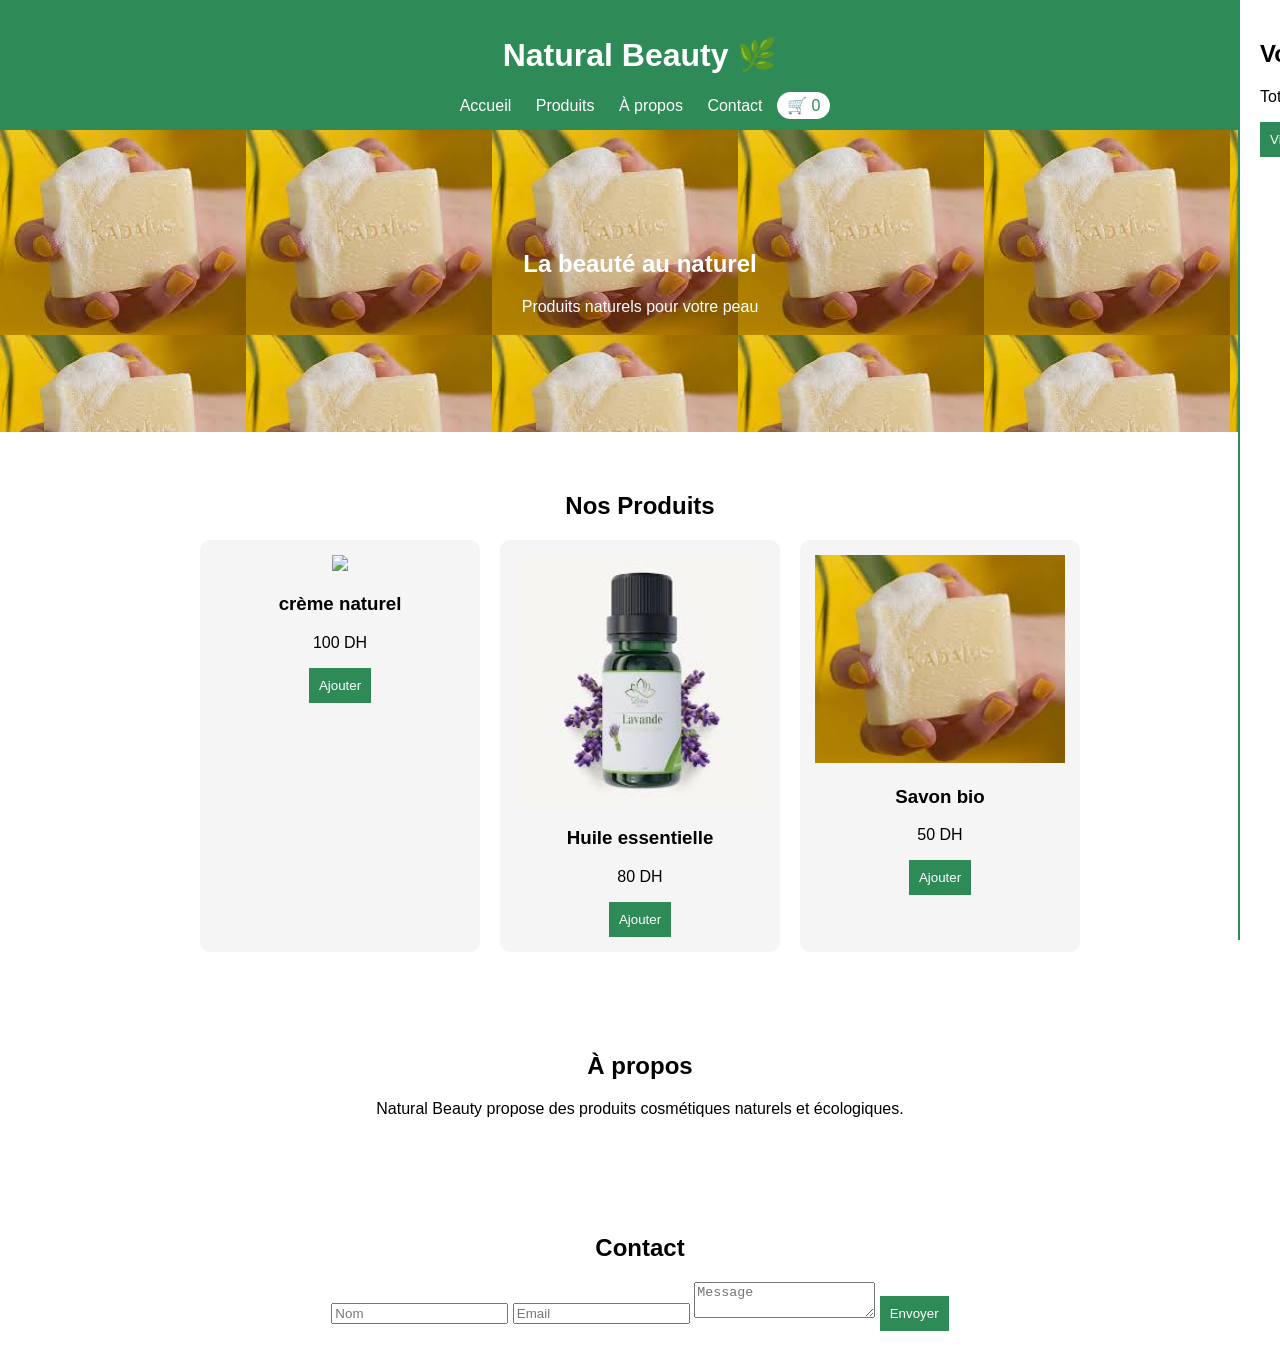
==== index.html @ 03904a3c "Add files via upload" ====
<!DOCTYPE html>
<html lang="fr">
<head>
<meta charset="UTF-8">
<title>Natural Beauty</title>
<link rel="stylesheet" href="style.css">
</head>

<body>

<header>
    <h1>Natural Beauty 🌿</h1>
    <nav>
        <a href="#accueil">Accueil</a>
        <a href="#produits">Produits</a>
        <a href="#apropos">À propos</a>
        <a href="#contact">Contact</a>
        <span id="panier-btn" onclick="togglePanier()">🛒 0</span>
    </nav>
</header>

<section id="accueil" class="hero">
    <h2>La beauté au naturel</h2>
    <p>Produits naturels pour votre peau</p>
</section>

<section id="produits">
    <h2>Nos Produits</h2>

    <div class="produits">

        <div class="card">
            <img src="crème naturel/crème naturel.jpg">
            <h3>crème naturel</h3>
            <p>100 DH</p>
            <button onclick="ajouter('Crème naturel',100)">Ajouter</button>
        </div>

        <div class="card">
            <img src="huile essentiel.jpg">
            <h3>Huile essentielle</h3>
            <p>80 DH</p>
            <button onclick="ajouter('huile essentiel',80)">Ajouter</button>
        </div>

        <div class="card">
            <img src="savon bio.jpg">
            <h3>Savon bio</h3>
            <p>50 DH</p>
            <button onclick="ajouter('savon bio',50)">Ajouter</button>
        </div>

    </div>
</section>

<section id="apropos">
    <h2>À propos</h2>
    <p>Natural Beauty propose des produits cosmétiques naturels et écologiques.</p>
</section>

<section id="contact">
    <h2>Contact</h2>
    <form onsubmit="envoyer(event)">
        <input type="text" placeholder="Nom" required>
        <input type="email" placeholder="Email" required>
        <textarea placeholder="Message" required></textarea>
        <button type="submit">Envoyer</button>
    </form>
</section>

<!-- PANIER -->
<div id="panier">
    <h2>Votre panier</h2>
    <ul id="liste"></ul>
    <p>Total : <span id="total">0</span> DH</p>
    <button onclick="vider()">Vider</button>
</div>

<script src="script.js"></script>
</body>
</html>
---- style.css ----
body {
    margin: 0;
    font-family: Arial;
}

header {
    background: #2e8b57;
    color: white;
    padding: 15px;
    text-align: center;
}

nav a {
    color: white;
    margin: 10px;
    text-decoration: none;
}

#panier-btn {
    background: white;
    color: #2e8b57;
    padding: 5px 10px;
    border-radius: 20px;
    cursor: pointer;
}

.hero {
   background: url(crème\ naturel/.jpg);
    background: url(huile\ essentiel.jpg);
    background: url(savon\ bio.jpg);
    color: white;
    padding: 100px;
    text-align: center;
}

section {
    padding: 40px;
    text-align: center;
}

.produits {
    display: flex;
    justify-content: center;
    gap: 20px;
}

.card {
    width: 250px;
    background: #f5f5f5;
    padding: 15px;
    border-radius: 10px;
}

.card img {
    width: 100%;
}

button {
    background: #2e8b57;
    color: white;
    border: none;
    padding: 10px;
    cursor: pointer;
}

#panier {
    position: fixed;
    right: -300px;
    top: 0;
    width: 300px;
    height: 100%;
    background: white;
    border-left: 2px solid #2e8b57;
    padding: 20px;
    transition: 0.3s;
}

#panier.active {
    right: 0;
}
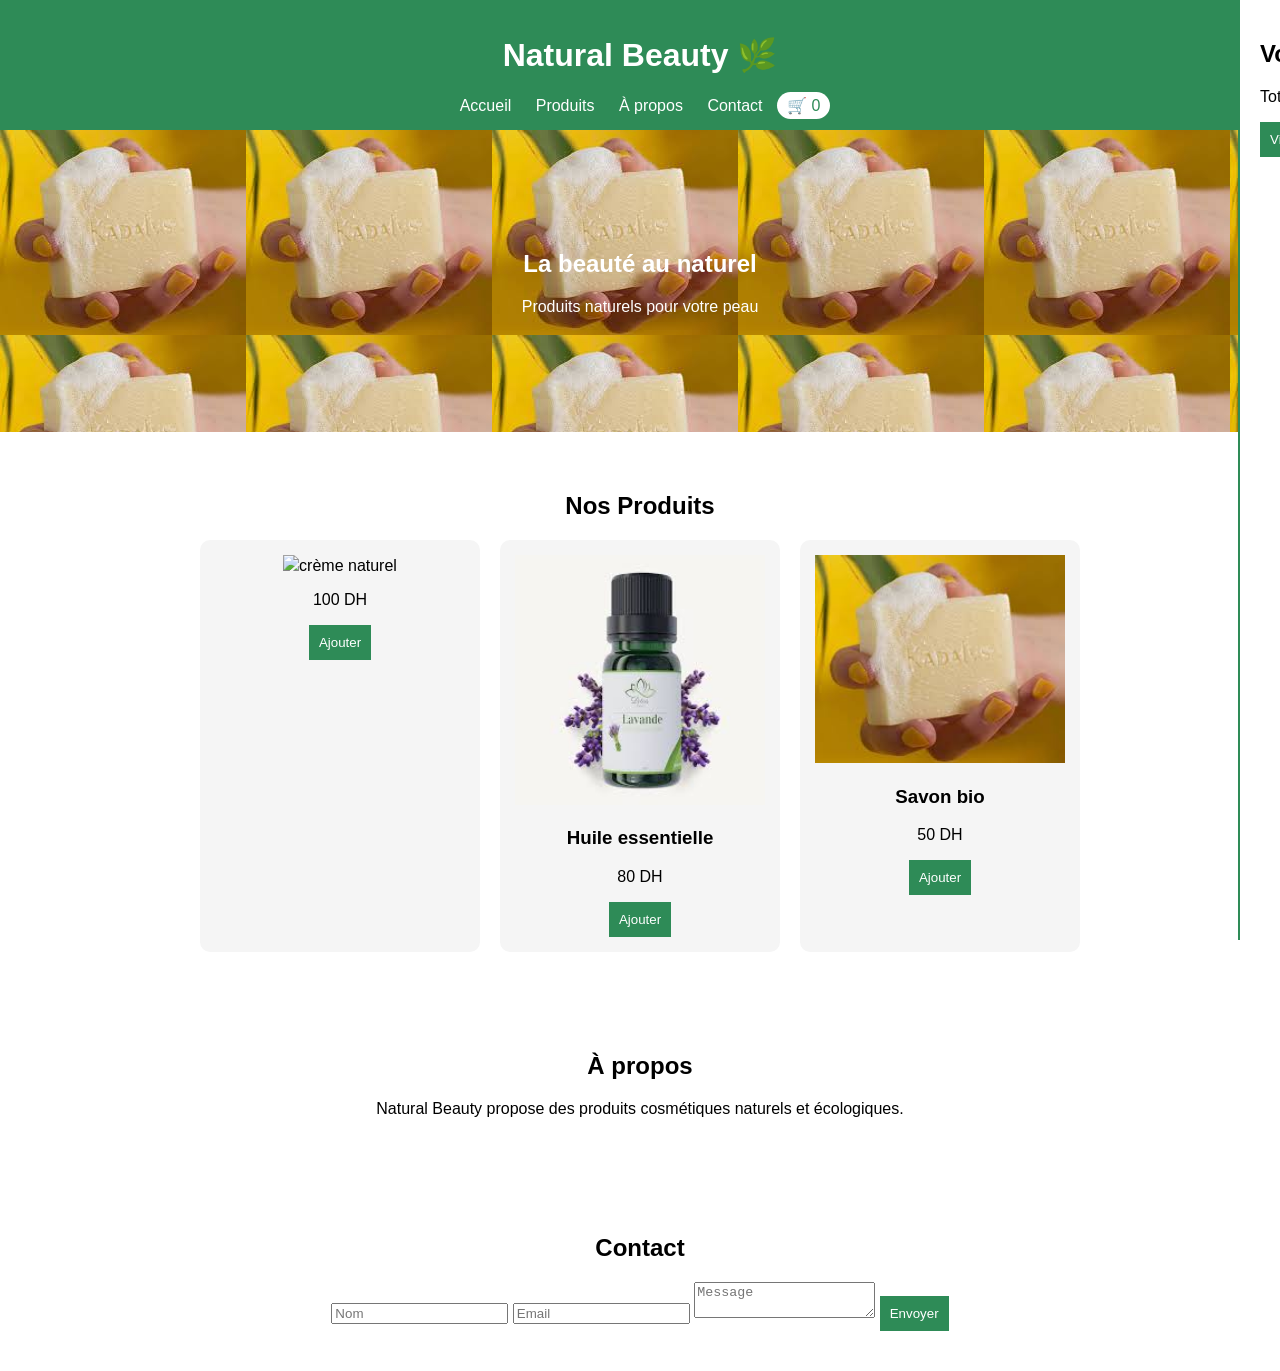
==== commit 0d6dd77f: "Add files via upload" ====
--- a/index.html
+++ b/index.html
@@ -30,10 +30,10 @@
     <div class="produits">
 
         <div class="card">
-            <img src="crème naturel/crème naturel.jpg">
-            <h3>crème naturel</h3>
+           <img src="crème naturel.jpg"
+           <h3>crème naturel</h3>
             <p>100 DH</p>
-            <button onclick="ajouter('Crème naturel',100)">Ajouter</button>
+            <button onclick="ajouter('crème naturel',100)">Ajouter</button>
         </div>
 
         <div class="card">
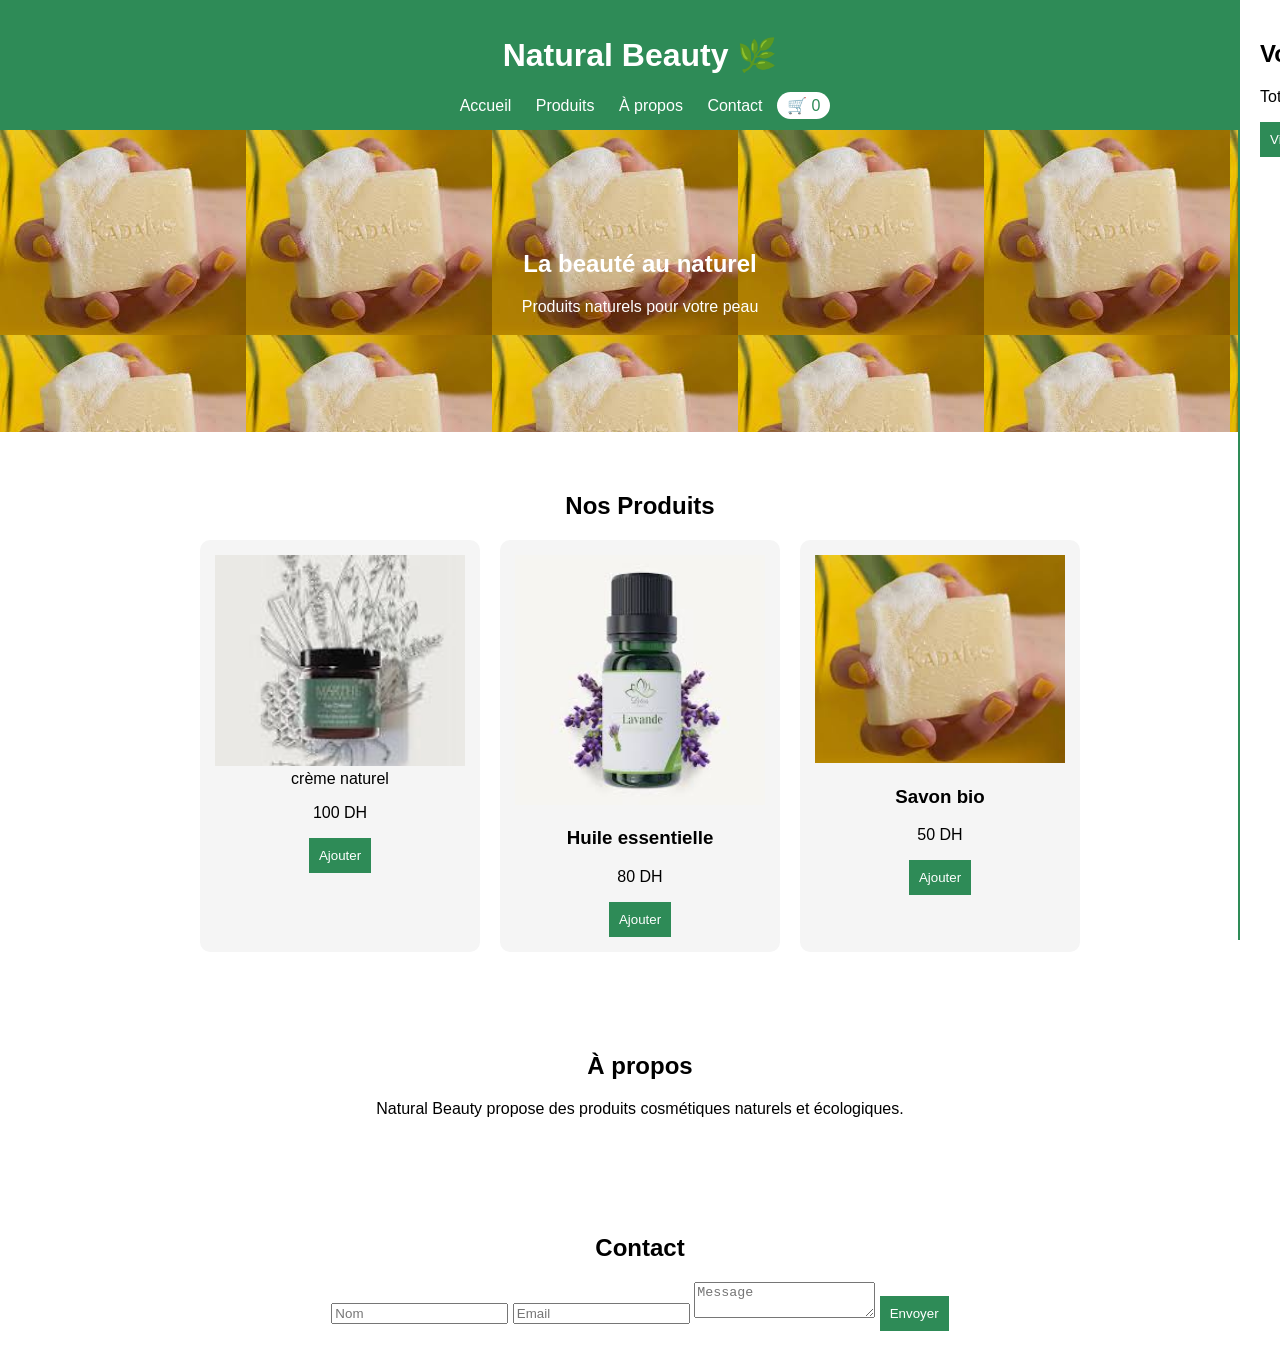
==== commit 01947497: "Fix HTML encoding issues in index.html" ====
--- a/index.html
+++ b/index.html
@@ -30,7 +30,7 @@
     <div class="produits">
 
         <div class="card">
-           <img src="crème naturel.jpg"
+           <img src="creme naturel.jpg"
            <h3>crème naturel</h3>
             <p>100 DH</p>
             <button onclick="ajouter('crème naturel',100)">Ajouter</button>
@@ -78,4 +78,4 @@
 
 <script src="script.js"></script>
 </body>
-</html>+</html>
